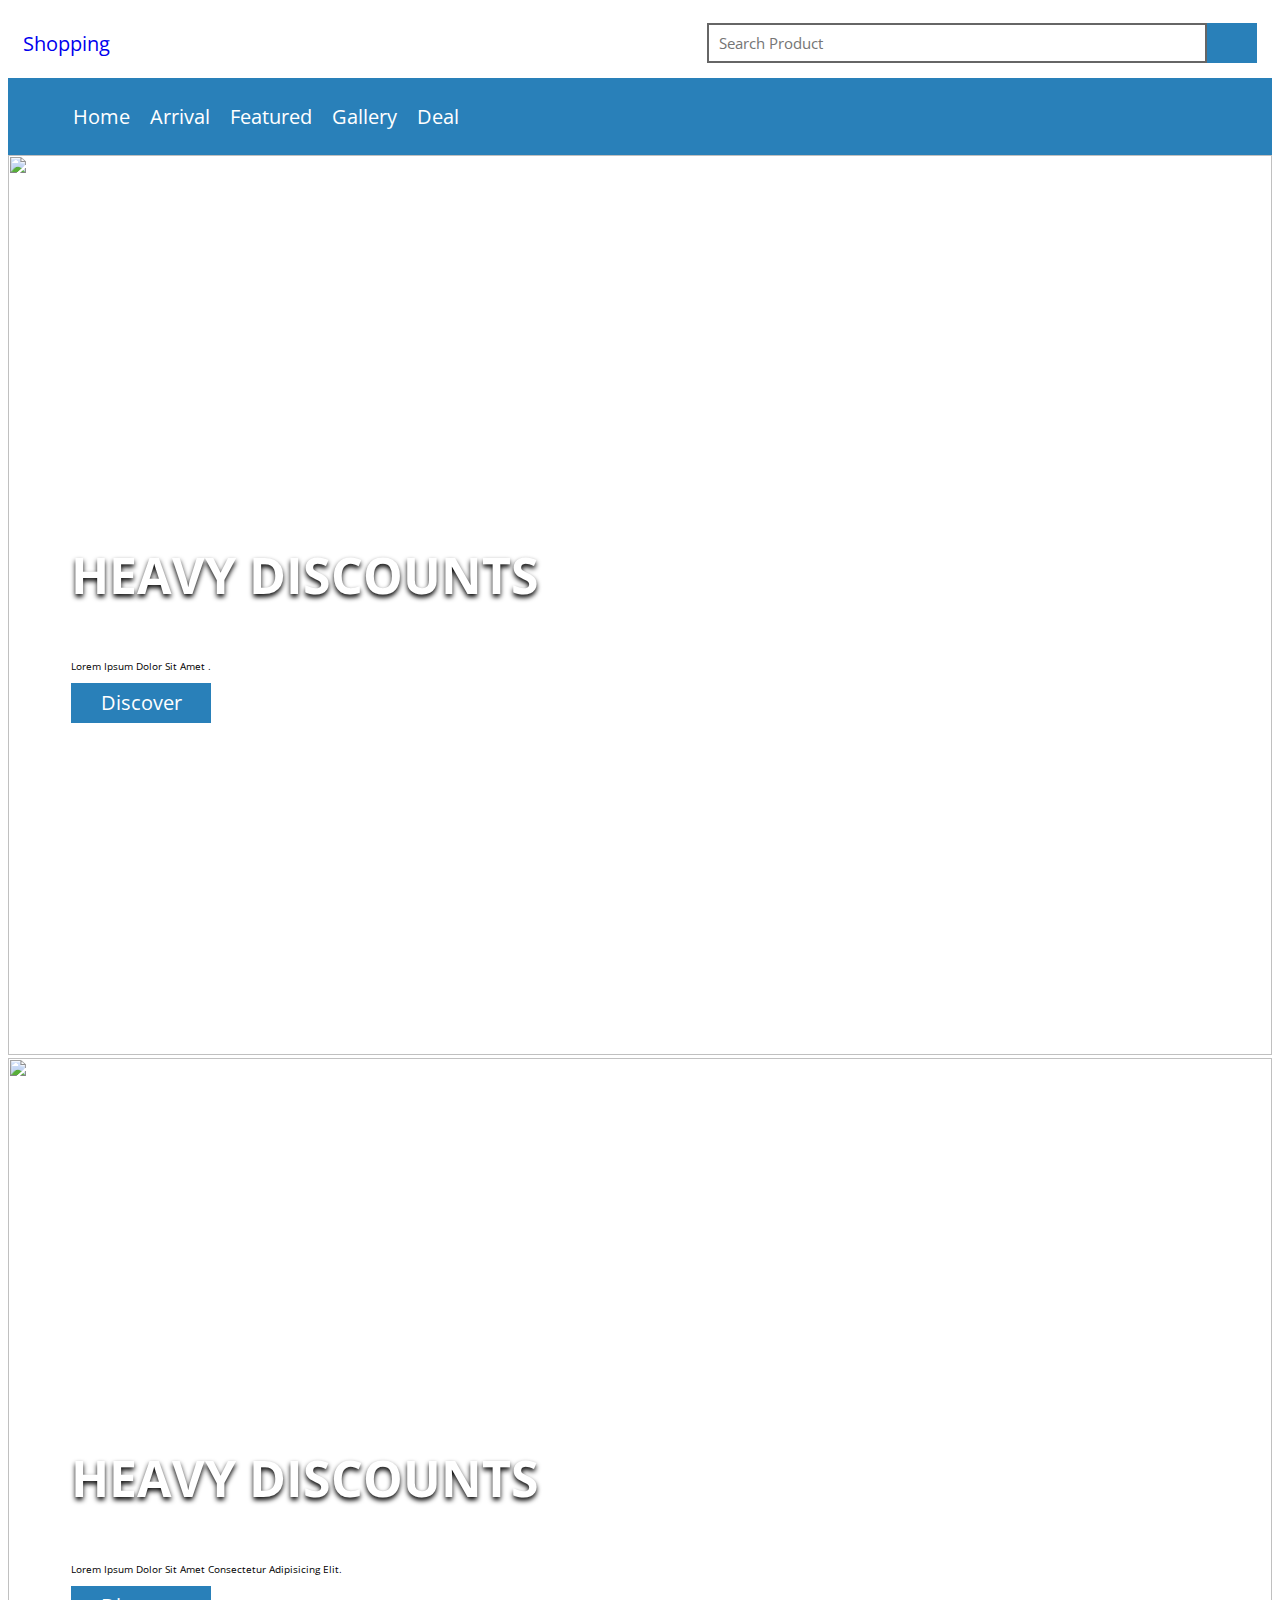
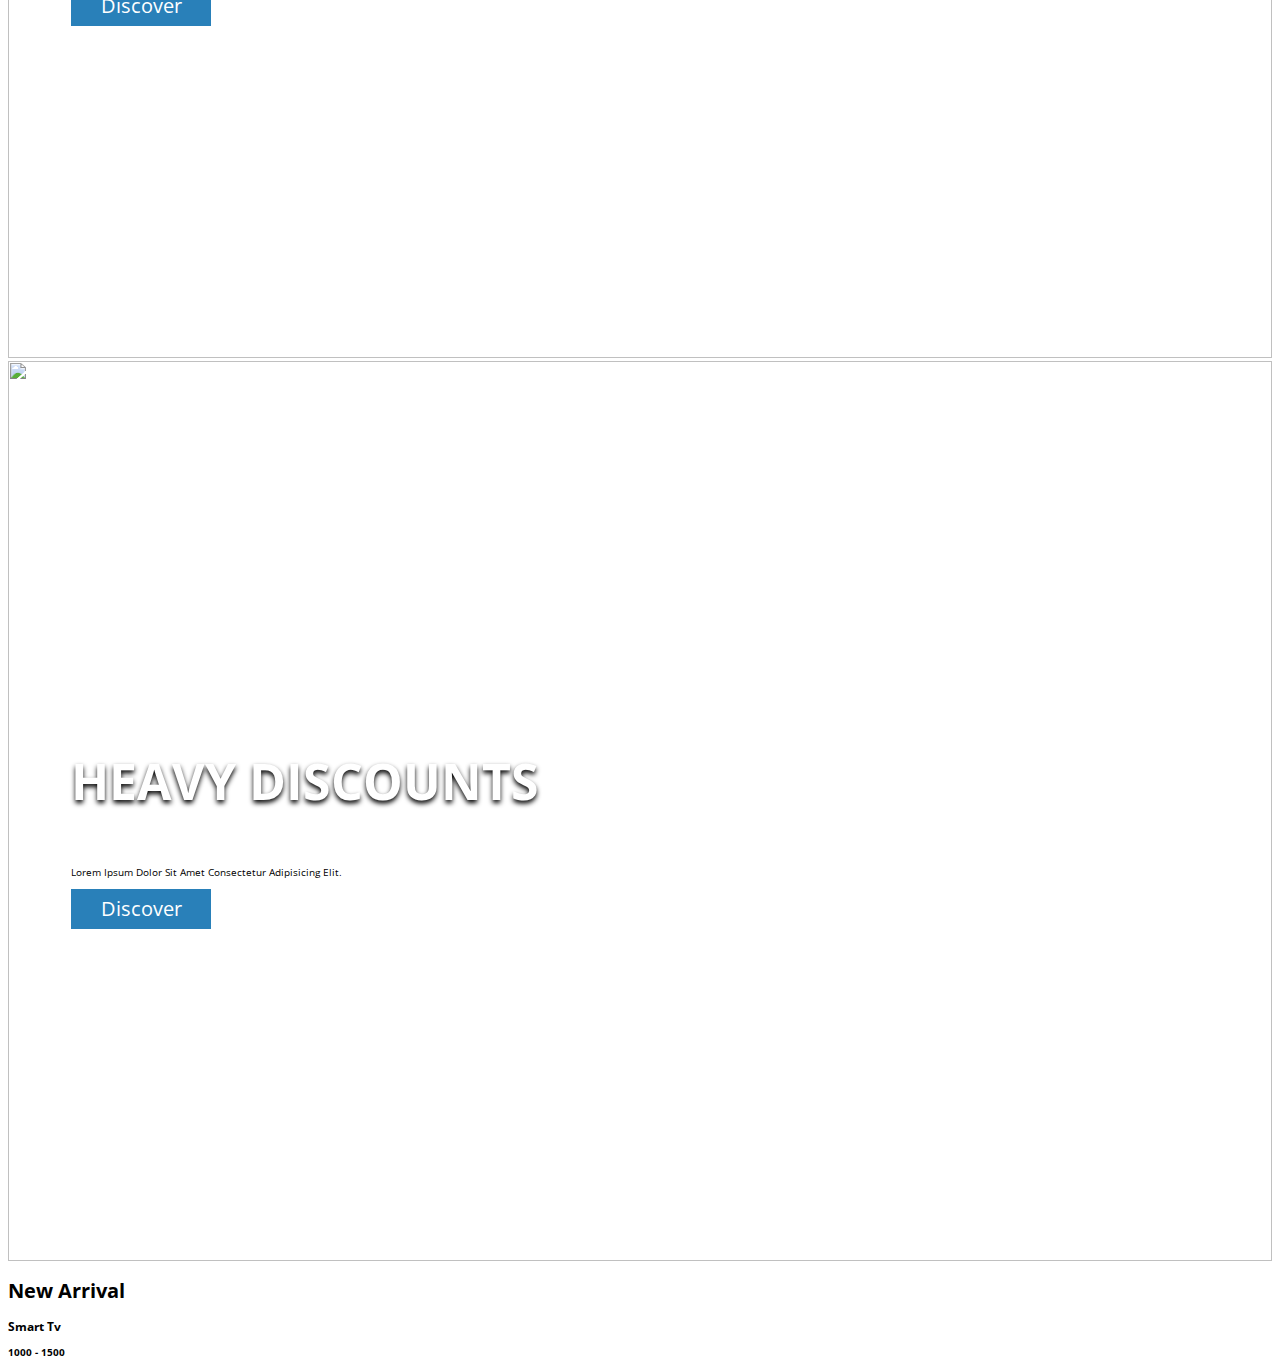
==== index.html @ a941013d "addded navbar and landing page carouse" ====
<!DOCTYPE html>
<html lang="en">
<head>
    <meta charset="UTF-8">
    <meta name="viewport" content="width=device-width, initial-scale=1.0">
    <title>Ecommerce website</title>
    <!-- bootstrap cdn -->
    <link href="https://cdn.jsdelivr.net/npm/bootstrap@5.3.2/dist/css/bootstrap.min.css" rel="stylesheet" integrity="sha384-T3c6CoIi6uLrA9TneNEoa7RxnatzjcDSCmG1MXxSR1GAsXEV/Dwwykc2MPK8M2HN" crossorigin="anonymous">
    <script src="https://cdn.jsdelivr.net/npm/bootstrap@5.3.2/dist/js/bootstrap.bundle.min.js" integrity="sha384-C6RzsynM9kWDrMNeT87bh95OGNyZPhcTNXj1NW7RuBCsyN/o0jlpcV8Qyq46cDfL" crossorigin="anonymous"></script>

    <!-- Optional theme -->
    <link rel="stylesheet" href="https://cdn.jsdelivr.net/npm/bootstrap@3.3.7/dist/css/bootstrap-theme.min.css" integrity="sha384-rHyoN1iRsVXV4nD0JutlnGaslCJuC7uwjduW9SVrLvRYooPp2bWYgmgJQIXwl/Sp" crossorigin="anonymous">

    <!-- Latest compiled and minified JavaScript -->
    <script src="https://cdn.jsdelivr.net/npm/bootstrap@3.3.7/dist/js/bootstrap.min.js" integrity="sha384-Tc5IQib027qvyjSMfHjOMaLkfuWVxZxUPnCJA7l2mCWNIpG9mGCD8wGNIcPD7Txa" crossorigin="anonymous"></script>

    <!-- font awesome  -->
    <script src="https://cdnjs.cloudflare.com/ajax/libs/font-awesome/6.4.2/css/all.min.css"></script>
    <!-- Font Awesome Icons -->
    <link rel="stylesheet" href="https://cdnjs.cloudflare.com/ajax/libs/font-awesome/6.4.2/css/all.min.css" integrity="sha512-z3gLpd7yknf1YoNbCzqRKc4qyor8gaKU1qmn+CShxbuBusANI9QpRohGBreCFkKxLhei6S9CQXFEbbKuqLg0DA==" crossorigin="anonymous" referrerpolicy="no-referrer" />

    <script src="https://cdnjs.cloudflare.com/ajax/libs/font-awesome/6.4.2/css/fontawesome.min.css"></script>

   

    <!-- magnific popup css-->
    <link rel="stylesheet" href="https://cdnjs.cloudflare.com/ajax/libs/magnific-popup.js/1.1.0/magnific-popup.css" integrity="sha512-WEQNv9d3+sqyHjrqUZobDhFARZDko2wpWdfcpv44lsypsSuMO0kHGd3MQ8rrsBn/Qa39VojphdU6CMkpJUmDVw==" crossorigin="anonymous" referrerpolicy="no-referrer" />

    <!-- magnific popup -->
    <script src="https://cdnjs.cloudflare.com/ajax/libs/magnific-popup.js/1.1.0/jquery.magnific-popup.min.js" integrity="sha512-IsNh5E3eYy3tr/JiX2Yx4vsCujtkhwl7SLqgnwLNgf04Hrt9BT9SXlLlZlWx+OK4ndzAoALhsMNcCmkggjZB1w==" crossorigin="anonymous" referrerpolicy="no-referrer"></script>

    <!-- aos cdn js link -->
    <script src="https://cdnjs.cloudflare.com/ajax/libs/aos/2.3.4/aos.js" integrity="sha512-A7AYk1fGKX6S2SsHywmPkrnzTZHrgiVT7GcQkLGDe2ev0aWb8zejytzS8wjo7PGEXKqJOrjQ4oORtnimIRZBtw==" crossorigin="anonymous" referrerpolicy="no-referrer"></script>
    <link rel="stylesheet" href="https://cdnjs.cloudflare.com/ajax/libs/aos/2.3.4/aos.css" integrity="sha512-1cK78a1o+ht2JcaW6g8OXYwqpev9+6GqOkz9xmBN9iUUhIndKtxwILGWYOSibOKjLsEdjyjZvYDq/cZwNeak0w==" crossorigin="anonymous" referrerpolicy="no-referrer" />

     <!-- custom css link -->
     <link rel="stylesheet" href="./css/main.css">

</head>
<body>
    <!--Header section starts-->
    <header>
        <div class="header-1">
            <a href="#" class="logo"><i class="fas fa-shopping-bag"></i>Shopping</a>
            <div class="form-container">
                <form action="">
                    <input type="search" placeholder="search product" id="search" /> 
                    <label for="search" class="fas fa-search"></label>
                </form>
            </div>
        </div>
        <div class="header-2">
            <div id="menu" class="fa fa-bars"></div>
            <nav class="navbar">
                <ul>
                    <li><a class="active" href="#home">home</a></li>
                    <li><a href="#arrival">arrival</a></li>
                    <li><a href="#featured">featured</a></li>
                    <li><a href="#gallery">gallery</a></li>
                    <li><a href="#deal">deal</a></li>
                </ul>
            </nav>
            <div class="icons">
                <a href="#" class="fas fa-heart"></a>
            </div>
        </div>
    </header>
    <!--Header section ends-->

    <!--Home section starts-->
    <section class="home" id="home">
        <div class="home-slider owl-carousel">
            
            <div class="item">
                <img src="https://media.istockphoto.com/id/1249219777/photo/shopping-online-concept-parcel-or-paper-cartons-with-a-shopping-cart-logo-in-a-trolley-on-a.webp?b=1&s=612x612&w=0&k=20&c=Z3RsrcQm2G19uOggBLXRtJZ_2mwvHyJikV4Ib3mqgd0=" alt="">
                <div class="content">
                    <h3>heavy discounts</h3>
                    <p>Lorem ipsum dolor sit amet .</p>
                    <a href="#"><button class="btn">discover</button></a>
                </div>
            </div>

            <div class="item">
                <img src="https://cdn.pixabay.com/photo/2016/03/23/15/00/ice-cream-1274894_1280.jpg" alt="">
                <div class="content">
                    <h3>heavy discounts</h3>
                    <p>Lorem ipsum dolor sit amet consectetur adipisicing elit.</p>
                    <a href="#"><button class="btn">discover</button></a>
                </div>
            </div>

            <div class="item">
                <img src="https://cdn.pixabay.com/photo/2020/05/21/11/13/shopping-5200288_1280.jpg" alt="">
                <div class="content">
                    <h3>heavy discounts</h3>
                    <p>Lorem ipsum dolor sit amet consectetur adipisicing elit.</p>
                    <a href="#"><button class="btn">discover</button></a>
                </div>
            </div>


        </div>
    </section>
    <!--Home section ends--> 

    <!--Arrival section starts--> 
    <section class="arrival" id="arrival">
        <h1 class="heading"><span>new arrival</span></h1>
        <div class="box-container">
            <div class="box">
                <div class="image"></div>
                <div class="info">
                    <h3>smart tv</h3>
                    <div class="subInfo">
                        <strong class="price">1000 - <span>1500</span></strong>
                        <div class="stars">
                            <i class="fas fa-star"></i>
                            <i class="fas fa-star"></i>
                            <i class="fas fa-star"></i>
                            <i class="fas fa-star"></i>
                            <i class="fas fa-star"></i>
                            <i class="fas fa-star-half"></i>
                        </div>
                    </div>
                </div>
            </div>
            <div class="overlay">
                <a href="#" class="fas fa-heart"></a>
                <a href="#" class="fas fa-shopping-cart"></a>
                <a href="#" class="fas fa-heart"></a>
            </div>
        </div>
    </section>
    <!--Arrival section ends--> 

    <!-- jquery cdn link -->
    <script src="https://cdnjs.cloudflare.com/ajax/libs/jquery/3.7.1/jquery.min.js" integrity="sha512-v2CJ7UaYy4JwqLDIrZUI/4hqeoQieOmAZNXBeQyjo21dadnwR+8ZaIJVT8EE2iyI61OV8e6M8PP2/4hpQINQ/g==" crossorigin="anonymous" referrerpolicy="no-referrer"></script>
     <!-- custom js link -->
     <script src="./javascript/main.js"></script>

     <!-- owl carousel -->
     <link rel="stylesheet" href="https://cdnjs.cloudflare.com/ajax/libs/OwlCarousel2/2.3.4/assets/owl.theme.default.min.css" integrity="sha512-sMXtMNL1zRzolHYKEujM2AqCLUR9F2C4/05cdbxjjLSRvMQIciEPCQZo++nk7go3BtSuK9kfa/s+a4f4i5pLkw==" crossorigin="anonymous" referrerpolicy="no-referrer" />
     <script src="https://cdnjs.cloudflare.com/ajax/libs/OwlCarousel2/2.3.4/owl.carousel.min.js" integrity="sha512-bPs7Ae6pVvhOSiIcyUClR7/q2OAsRiovw4vAkX+zJbw3ShAeeqezq50RIIcIURq7Oa20rW2n2q+fyXBNcU9lrw==" crossorigin="anonymous" referrerpolicy="no-referrer"></script>
</body>
</html>
---- css/main.css ----
@import url('https://fonts.googleapis.com/css2?family=Open+Sans:ital,wght@0,400;0,600;1,300;1,400;1,600&display=swap');

:root{
    --blue: #2980b9;
}

*{
    font-family: 'Open Sans', sans-serif;
    text-transform: capitalize;
    box-sizing: border-box;
    text-decoration: none;
    transition: all .2s cubic-bezier(.37, 1, 14, .26 ,1.24 );
}

*::selection{
    background: #ff3300;
    color: #fff;
}

html{
    font-size: 62.5%;
    overflow-x: hidden;
}

a{
    text-decoration: none;
}

.btn{
    height: 4rem;
    width: 14rem;
    background: var(--blue);
    color: #fff;
    font-size: 2rem;
    cursor: pointer;
    border: none;
    outline: none;
}

.btn:hover{
    letter-spacing: .2rem;
    opacity: .8;
}

header .header-1, header .header-2{
    display: flex !important;
    align-items: center;
    justify-content: space-between;
    padding: 1.5rem;
    width: 100%;
    z-index: 1000;
}

header .header-1 .logo{
    font-size: #666;
    font-size: 2rem;
}

header .header-1 .logo i{
    color: var(--blue);
}

header .header-1 .form-container form{
    display: flex;
}

header .header-1 .form-container form #search{
    width: 50rem;
    height: 4rem;
    outline: none;
    border: .2rem solid #666;
    font-size: 1.5rem;
    padding: 0 1rem;
}

header .header-1 .form-container form #search:focus {
    border-color: var(--blue);
}

header .header-1 .form-container form label{
    height: 4rem;
    width: 5rem;
    text-align: center;
    line-height: 4rem;
    font-size: 2rem;
    background: var(--blue);
    cursor: pointer;
    color: #fff;
}

header .header-1 .form-container form label:hover{
    color: yellow;
}

header .header-2 {
    background: var(--blue);
}

header .header-2 .navbar ul{
    list-style: none;
    display: flex;
    align-items: center;
    justify-content: space-between;
}

header .header-2 .navbar ul li{
    margin: 0 1rem;
}

header .header-2 .navbar ul li a{
    font-size: 2rem;
    color: #fff;
}

header .header-2 .navbar ul li a:active,
header .header-2 .navbar ul li a:hover{
    color: yellow;
}

header .header-2 .icons a {
    color: #fff;
    font-size: 2rem;
    padding: 0 1rem;
}

header .header-2 .icons a:hover {
    color: yellow;
}

header .header-2 #menu{
    font-size: 3rem;
    color: #fff;
    cursor: pointer;
    display: none;
}

.home .home-slider .item{
    position: relative;
}

.home .home-slider .item img{
    height: 100vh;
    width: 100%;
    object-fit: cover;
}

.home .home-slider .item .content{
    position: absolute;
    top: 50%;
    left: 5%;
    transform: translateY(-50%);
}

.home .home-slider .item .content h3{
    color: #fff;
    text-shadow: 0 .3rem .5rem #000;
    font-size: 5rem;
    text-transform: uppercase;
}

.home .owl-carousel .owl-prev, .home .owl-carousel .owl-next{
    position: absolute;
    top: 50%;
    transform: translateY(-50%);
    outline: none;
}

.home .owl-carousel .owl-prev{
    left: 1.3rem;
}

.home .owl-carousel .owl-next{
    right: 1.3rem;
}

.home .owl-carousel .owl-prev span, .home .owl-carousel .owl-next span{
    color: #fff;
    font-size: 7rem;
}

@media (max-width: 768px){
    html{
        font-size: 55%;
    }

    header .header-1 .form-container form #search{
        width: 100%;
    }

    header .header-2 #menu{
        display: block;
    }

    header .header-2 .navbar {
        position: fixed;
        top: -200%;
        left: 50%;
        transform: translate(-50%, -50%);
        box-shadow: 0 0 0 100vh rgba(0,0,0,0.3);
        z-index:1000;
        opacity: 0;
    }    

    header .header-2 .navbar  ul{
        flex-direction: column;
        background: linear-gradient(var(--blue), blueviolet);
        border: .2rem solid #fff;
        box-shadow: 0 0.3rem .5rem #000;
        padding: 4rem 0;
        width: 27rem;
    }

    header .header-2 .navbar  ul li{
        width: 100%;
        margin: 1rem 0;
        text-align: center;
    } 

    .fa-times{
        transform: rotate(180deg);
        color: yellow;
    }

    header .header-2 .nav-toggle{
        top: 50%;
        opacity: 1;
    }

    header .header-2 #menu{
        display: block;
    }
   
}

@media (max-width: 600px){
    html{
        font-size: 50%;
    }
    .home .home-slider .item .content h3{
        font-size: 3rem;
    }

    .home .home-slider .item .content p{
        font-size: 2rem;
        width: auto;
    }
}

@media (max-width: 400px){
    
    header .header-1{
        flex-direction: column;
    }

    header .header-1 .logo{
        padding-bottom: 1.5rem;
    }
}
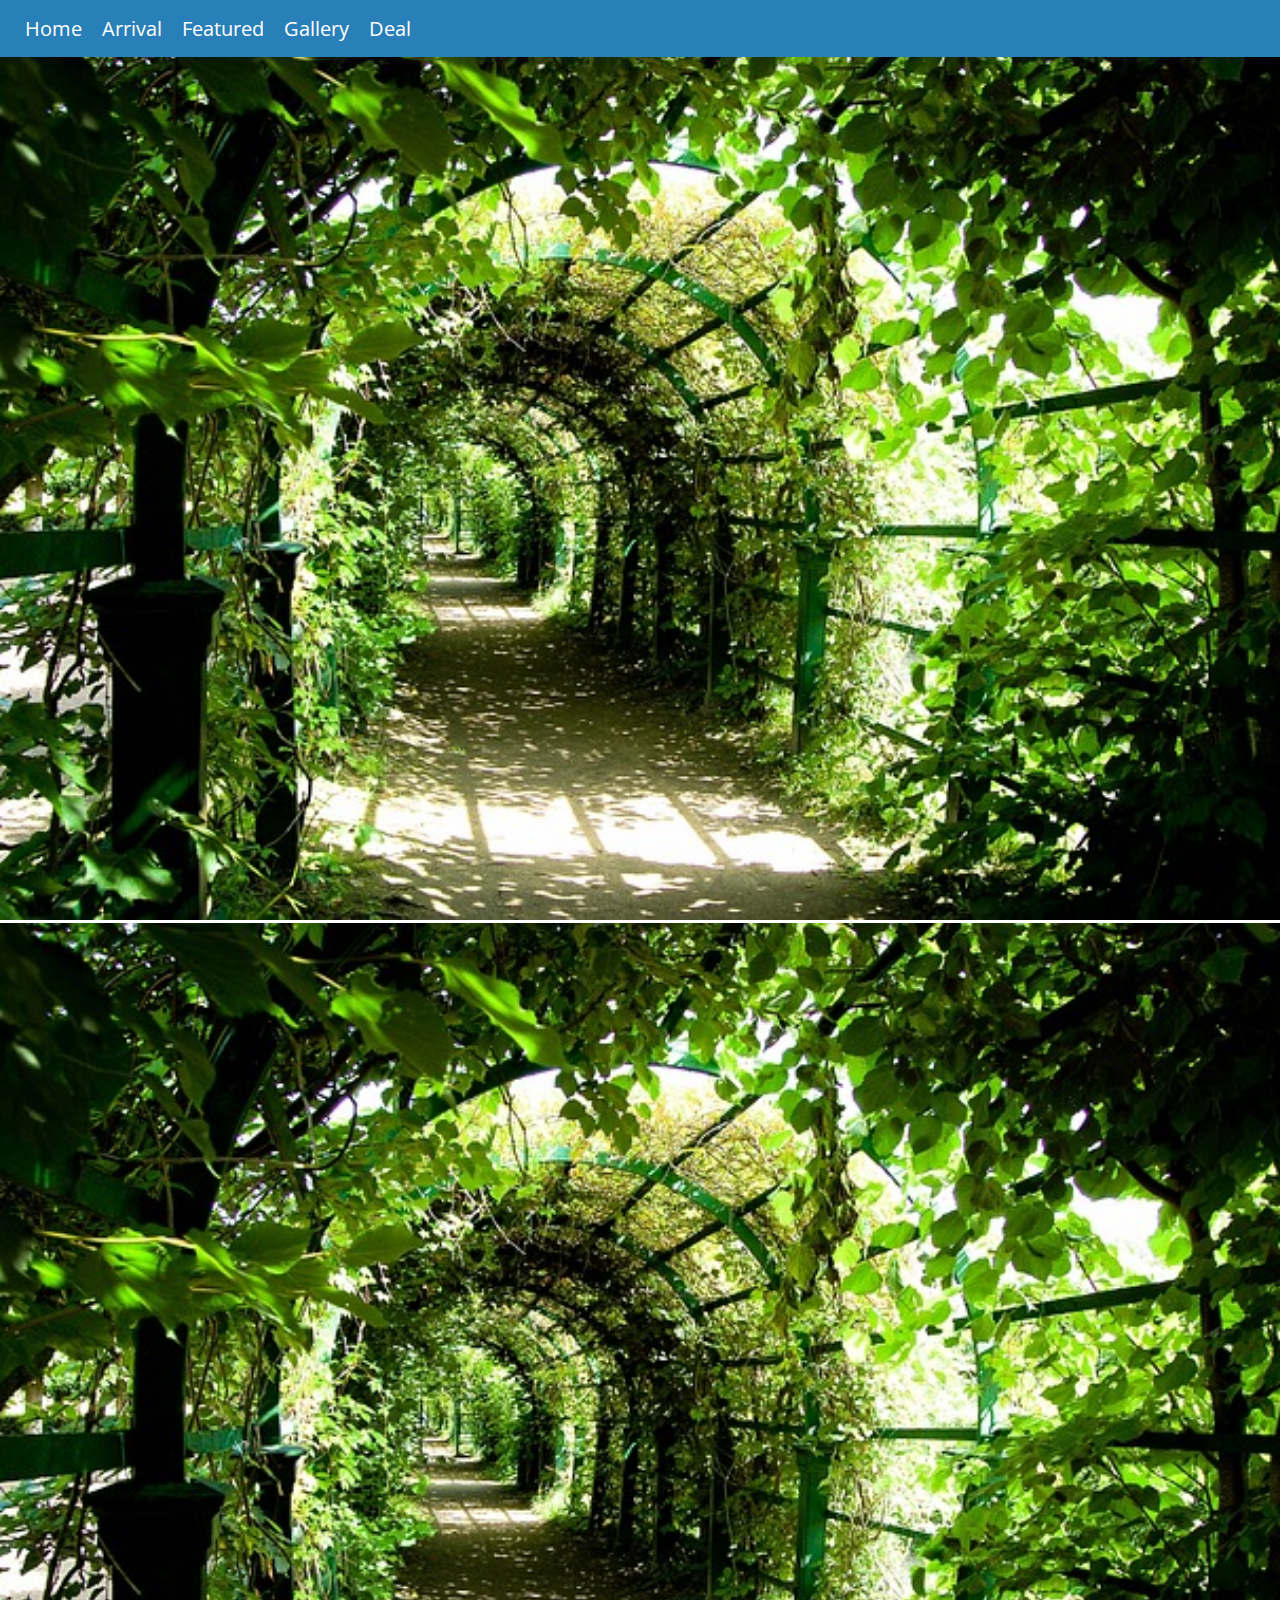
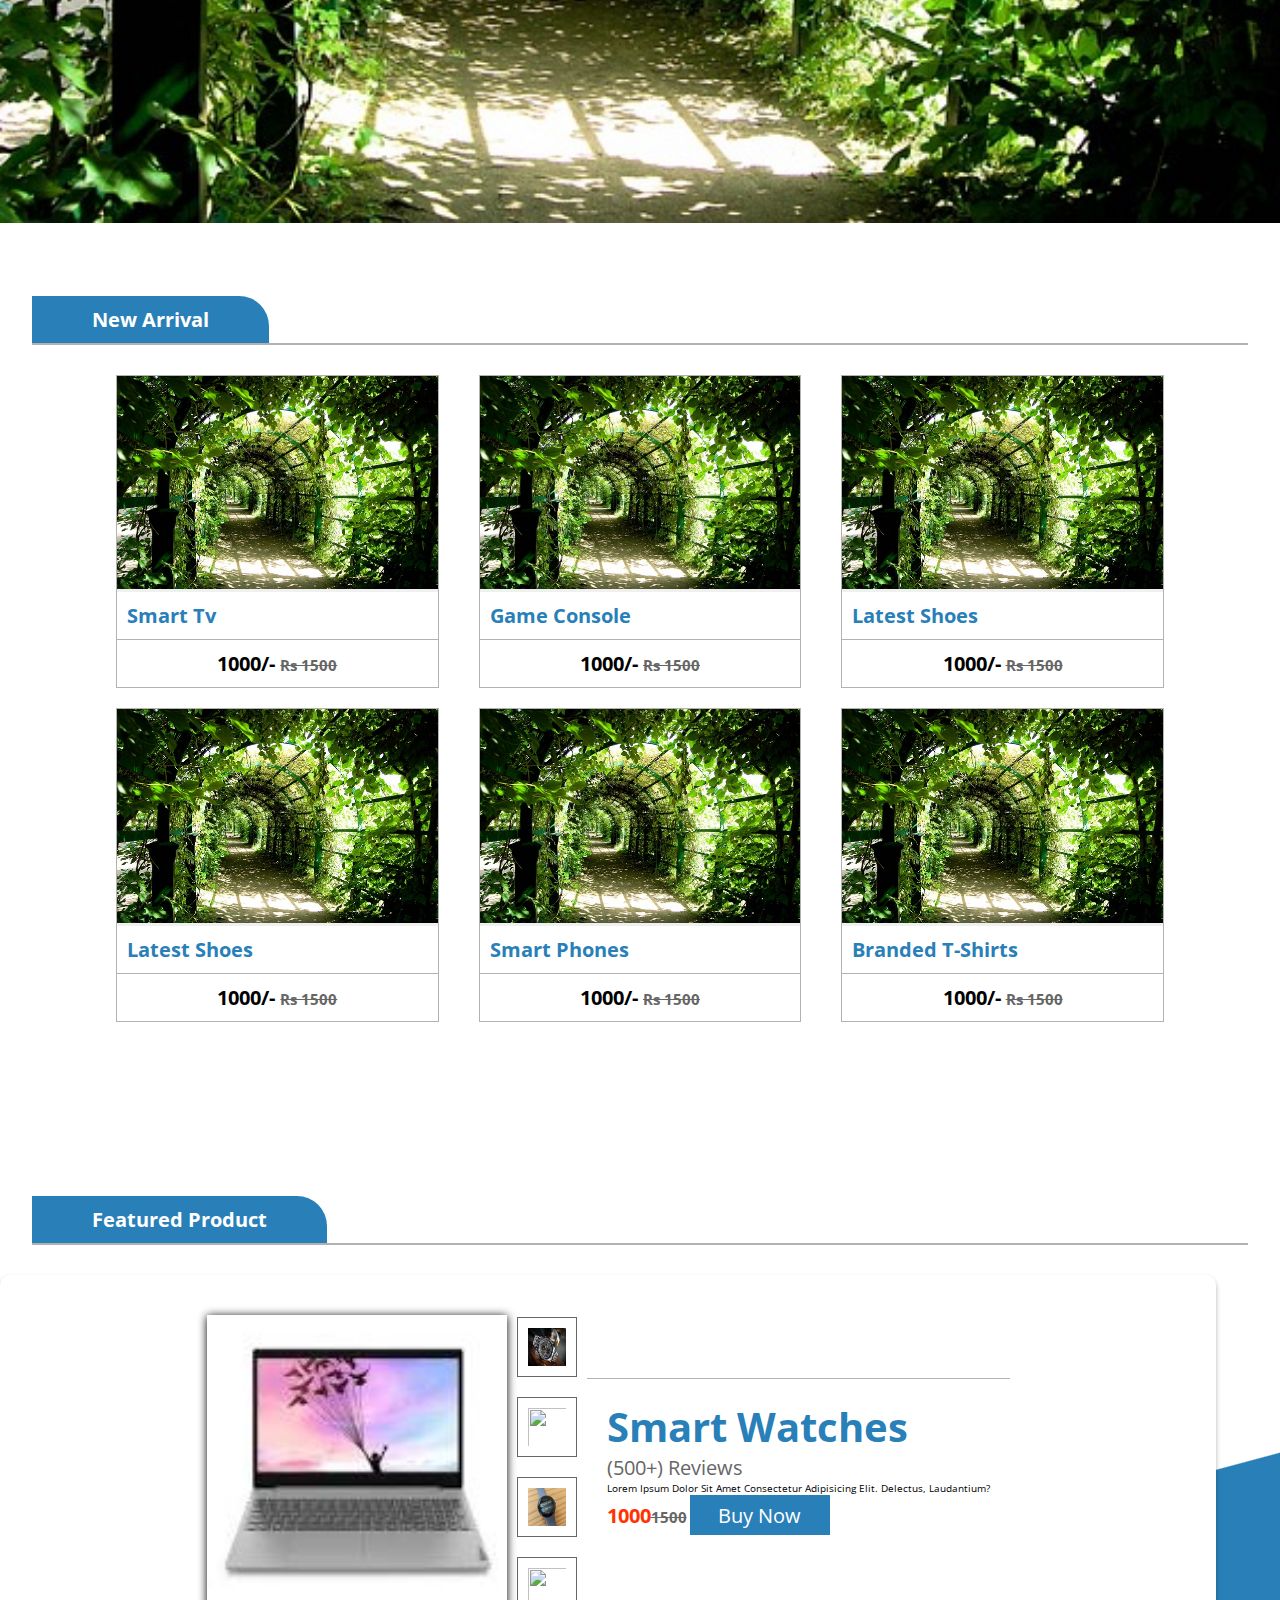
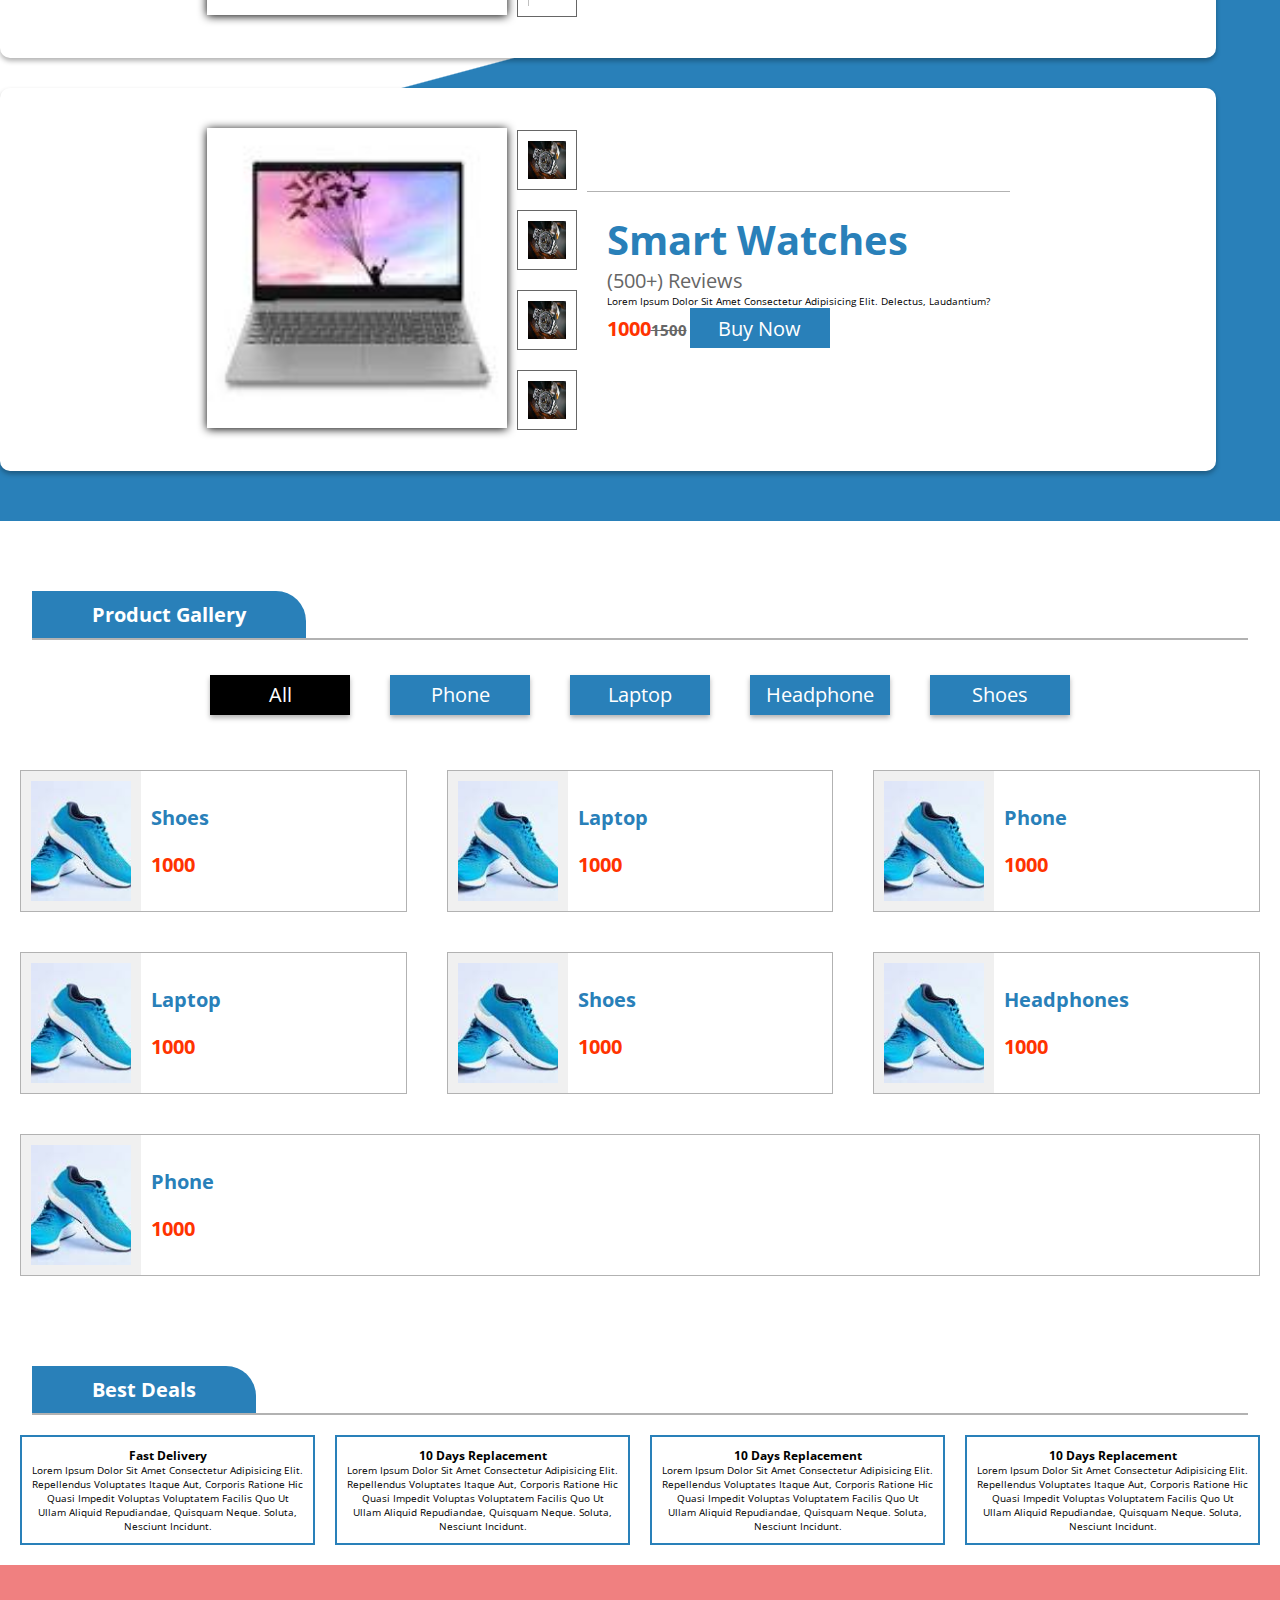
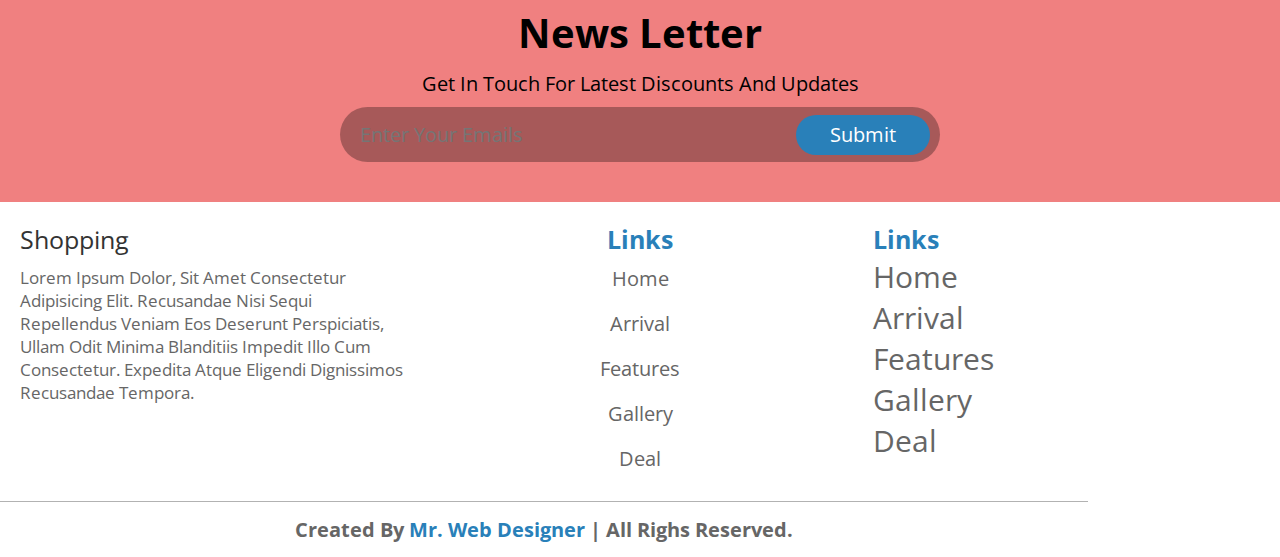
==== commit a2179ff5: "added feauture and gallery and deal and newsletter" ====
--- a/index.html
+++ b/index.html
@@ -4,12 +4,20 @@
     <meta charset="UTF-8">
     <meta name="viewport" content="width=device-width, initial-scale=1.0">
     <title>Ecommerce website</title>
-    <!-- bootstrap cdn -->
-    <link href="https://cdn.jsdelivr.net/npm/bootstrap@5.3.2/dist/css/bootstrap.min.css" rel="stylesheet" integrity="sha384-T3c6CoIi6uLrA9TneNEoa7RxnatzjcDSCmG1MXxSR1GAsXEV/Dwwykc2MPK8M2HN" crossorigin="anonymous">
-    <script src="https://cdn.jsdelivr.net/npm/bootstrap@5.3.2/dist/js/bootstrap.bundle.min.js" integrity="sha384-C6RzsynM9kWDrMNeT87bh95OGNyZPhcTNXj1NW7RuBCsyN/o0jlpcV8Qyq46cDfL" crossorigin="anonymous"></script>
-
-    <!-- Optional theme -->
-    <link rel="stylesheet" href="https://cdn.jsdelivr.net/npm/bootstrap@3.3.7/dist/css/bootstrap-theme.min.css" integrity="sha384-rHyoN1iRsVXV4nD0JutlnGaslCJuC7uwjduW9SVrLvRYooPp2bWYgmgJQIXwl/Sp" crossorigin="anonymous">
+
+    <script
+  src="https://code.jquery.com/jquery-3.3.1.js"
+  integrity="sha256-2Kok7MbOyxpgUVvAk/HJ2jigOSYS2auK4Pfzbm7uH60="
+  crossorigin="anonymous"></script>
+  
+    <!-- <link rel="stylesheet" href="https://cdnjs.cloudflare.com/ajax/libs/twitter-bootstrap/4.5.3/css/bootstrap.min.css"> -->
+    <script src="https://cdnjs.cloudflare.com/ajax/libs/OwlCarousel2/2.3.4/owl.carousel.min.js"
+    integrity="sha512-bPs7Ae6pVvhOSiIcyUClR7/q2OAsRiovw4vAkX+zJbw3ShAeeqezq50RIIcIURq7Oa20rW2n2q+fyXBNcU9lrw=="
+    crossorigin="anonymous" referrerpolicy="no-referrer"></script>
+
+    <link rel="stylesheet" href="https://cdnjs.cloudflare.com/ajax/libs/OwlCarousel2/2.3.4/assets/owl.carousel.min.css"
+    integrity="sha512-tS3S5qG0BlhnQROyJXvNjeEM4UpMXHrQfTGmbQ1gKmelCxlSEBUaxhRBj/EFTzpbP4RVSrpEikbmdJobCvhE3g=="
+    crossorigin="anonymous" referrerpolicy="no-referrer" />
 
     <!-- Latest compiled and minified JavaScript -->
     <script src="https://cdn.jsdelivr.net/npm/bootstrap@3.3.7/dist/js/bootstrap.min.js" integrity="sha384-Tc5IQib027qvyjSMfHjOMaLkfuWVxZxUPnCJA7l2mCWNIpG9mGCD8wGNIcPD7Txa" crossorigin="anonymous"></script>
@@ -21,20 +29,21 @@
 
     <script src="https://cdnjs.cloudflare.com/ajax/libs/font-awesome/6.4.2/css/fontawesome.min.css"></script>
 
-   
-
-    <!-- magnific popup css-->
-    <link rel="stylesheet" href="https://cdnjs.cloudflare.com/ajax/libs/magnific-popup.js/1.1.0/magnific-popup.css" integrity="sha512-WEQNv9d3+sqyHjrqUZobDhFARZDko2wpWdfcpv44lsypsSuMO0kHGd3MQ8rrsBn/Qa39VojphdU6CMkpJUmDVw==" crossorigin="anonymous" referrerpolicy="no-referrer" />
-
-    <!-- magnific popup -->
-    <script src="https://cdnjs.cloudflare.com/ajax/libs/magnific-popup.js/1.1.0/jquery.magnific-popup.min.js" integrity="sha512-IsNh5E3eYy3tr/JiX2Yx4vsCujtkhwl7SLqgnwLNgf04Hrt9BT9SXlLlZlWx+OK4ndzAoALhsMNcCmkggjZB1w==" crossorigin="anonymous" referrerpolicy="no-referrer"></script>
-
     <!-- aos cdn js link -->
     <script src="https://cdnjs.cloudflare.com/ajax/libs/aos/2.3.4/aos.js" integrity="sha512-A7AYk1fGKX6S2SsHywmPkrnzTZHrgiVT7GcQkLGDe2ev0aWb8zejytzS8wjo7PGEXKqJOrjQ4oORtnimIRZBtw==" crossorigin="anonymous" referrerpolicy="no-referrer"></script>
     <link rel="stylesheet" href="https://cdnjs.cloudflare.com/ajax/libs/aos/2.3.4/aos.css" integrity="sha512-1cK78a1o+ht2JcaW6g8OXYwqpev9+6GqOkz9xmBN9iUUhIndKtxwILGWYOSibOKjLsEdjyjZvYDq/cZwNeak0w==" crossorigin="anonymous" referrerpolicy="no-referrer" />
-
-     <!-- custom css link -->
-     <link rel="stylesheet" href="./css/main.css">
+    
+    <link rel="stylesheet" href="https://cdnjs.cloudflare.com/ajax/libs/OwlCarousel2/2.3.4/assets/owl.carousel.min.css"
+    integrity="sha512-tS3S5qG0BlhnQROyJXvNjeEM4UpMXHrQfTGmbQ1gKmelCxlSEBUaxhRBj/EFTzpbP4RVSrpEikbmdJobCvhE3g=="
+    crossorigin="anonymous" referrerpolicy="no-referrer" />
+    
+    <link rel="stylesheet"
+        href="https://cdnjs.cloudflare.com/ajax/libs/OwlCarousel2/2.3.4/assets/owl.theme.default.min.css"
+        integrity="sha512-sMXtMNL1zRzolHYKEujM2AqCLUR9F2C4/05cdbxjjLSRvMQIciEPCQZo++nk7go3BtSuK9kfa/s+a4f4i5pLkw=="
+        crossorigin="anonymous" referrerpolicy="no-referrer" />
+
+    <!-- custom css link -->
+    <link rel="stylesheet" href="./css/main.css">
 
 </head>
 <body>
@@ -62,6 +71,8 @@
             </nav>
             <div class="icons">
                 <a href="#" class="fas fa-heart"></a>
+                <a href="#" class="fas fa-shopping-cart"></a>
+                <a href="#" class="fas fa-user"></a>
             </div>
         </div>
     </header>
@@ -69,52 +80,52 @@
 
     <!--Home section starts-->
     <section class="home" id="home">
-        <div class="home-slider owl-carousel">
-            
+        
+        <div class="home-slider">
+
             <div class="item">
-                <img src="https://media.istockphoto.com/id/1249219777/photo/shopping-online-concept-parcel-or-paper-cartons-with-a-shopping-cart-logo-in-a-trolley-on-a.webp?b=1&s=612x612&w=0&k=20&c=Z3RsrcQm2G19uOggBLXRtJZ_2mwvHyJikV4Ib3mqgd0=" alt="">
-                <div class="content">
+                <img src="./images/img-1.jpg" alt="">
+                <!-- <div class="content">
                     <h3>heavy discounts</h3>
-                    <p>Lorem ipsum dolor sit amet .</p>
-                    <a href="#"><button class="btn">discover</button></a>
-                </div>
-            </div>
-
-            <div class="item">
-                <img src="https://cdn.pixabay.com/photo/2016/03/23/15/00/ice-cream-1274894_1280.jpg" alt="">
-                <div class="content">
+                    <p>Lorem ipsum dolor sit amet consectetur adipisicing elit. Nam, nobis.</p>
+                    <a href="#"><button>discover</button></a>
+                </div> -->
+            </div>  
+             <div class="item">
+                <img src="./images/img-1.jpg" alt="">
+                <!-- <div class="content">
                     <h3>heavy discounts</h3>
-                    <p>Lorem ipsum dolor sit amet consectetur adipisicing elit.</p>
-                    <a href="#"><button class="btn">discover</button></a>
-                </div>
-            </div>
-
-            <div class="item">
-                <img src="https://cdn.pixabay.com/photo/2020/05/21/11/13/shopping-5200288_1280.jpg" alt="">
-                <div class="content">
-                    <h3>heavy discounts</h3>
-                    <p>Lorem ipsum dolor sit amet consectetur adipisicing elit.</p>
-                    <a href="#"><button class="btn">discover</button></a>
-                </div>
-            </div>
-
+                    <p>Lorem ipsum dolor sit amet consectetur adipisicing elit. Nam, nobis.</p>
+                    <a href="#"><button>discover</button></a>
+                </div> -->
+            </div>  
 
         </div>
     </section>
-    <!--Home section ends--> 
+    <!--Home section ends-->
 
     <!--Arrival section starts--> 
     <section class="arrival" id="arrival">
-        <h1 class="heading"><span>new arrival</span></h1>
+        <h1 class="heading">
+            <span>new arrival</span>
+        </h1>
         <div class="box-container">
+           
             <div class="box">
-                <div class="image"></div>
+                <div class="image">
+                    <img src="./images/img-1.jpg" alt="" />
+                    <div class="overlay">
+                        <a href="#" style="--i:1;" class="fas fa-heart"></a>
+                        <a href="#" style="--i:2;" class="fas fa-shopping-cart"></a>
+                        <a href="#" style="--i:3;" class="fas fa-heart"></a>
+                    </div>
+                </div>
+               
                 <div class="info">
                     <h3>smart tv</h3>
                     <div class="subInfo">
-                        <strong class="price">1000 - <span>1500</span></strong>
-                        <div class="stars">
-                            <i class="fas fa-star"></i>
+                        <strong class="price">1000/- <span>rs 1500</span></strong>
+                        <div class="stars">
                             <i class="fas fa-star"></i>
                             <i class="fas fa-star"></i>
                             <i class="fas fa-star"></i>
@@ -124,22 +135,422 @@
                     </div>
                 </div>
             </div>
-            <div class="overlay">
-                <a href="#" class="fas fa-heart"></a>
-                <a href="#" class="fas fa-shopping-cart"></a>
-                <a href="#" class="fas fa-heart"></a>
+
+            <div class="box">
+                <div class="image">
+                    <img src="./images/img-1.jpg" alt="" />
+                    <div class="overlay">
+                        <a href="#" style="--i:1;" class="fas fa-heart"></a>
+                        <a href="#" style="--i:2;" class="fas fa-shopping-cart"></a>
+                        <a href="#" style="--i:3;" class="fas fa-heart"></a>
+                    </div>
+                </div>
+                <div class="info">
+                    <h3>game console</h3>
+                    
+                    <div class="subInfo">
+                        <strong class="price">1000/- <span>rs 1500</span></strong>
+                        <div class="stars">
+                            <i class="fas fa-star"></i>
+                            <i class="fas fa-star"></i>
+                            <i class="fas fa-star"></i>
+                            <i class="fas fa-star"></i>
+                            <i class="fas fa-star-half"></i>
+                        </div>
+                    </div>
+                </div>
+            </div>
+
+            <div class="box">
+                <div class="image">
+                    <img src="./images/img-1.jpg" alt="" />
+                    <div class="overlay">
+                        <a href="#" style="--i:1;" class="fas fa-heart"></a>
+                        <a href="#" style="--i:2;" class="fas fa-shopping-cart"></a>
+                        <a href="#" style="--i:3;" class="fas fa-heart"></a>
+                    </div>
+                </div>
+                <div class="info">
+                    <h3>latest shoes</h3>
+                    
+                    <div class="subInfo">
+                        <strong class="price">1000/- <span>rs 1500</span></strong>
+                        <div class="stars">
+                            <i class="fas fa-star"></i>
+                            <i class="fas fa-star"></i>
+                            <i class="fas fa-star"></i>
+                            <i class="fas fa-star"></i>
+                            <i class="fas fa-star-half"></i>
+                        </div>
+                    </div>
+                </div>
+            </div>
+
+            <div class="box">
+                <div class="image">
+                    <img src="./images/img-1.jpg" alt="" />
+                    <div class="overlay">
+                        <a href="#" style="--i:1;" class="fas fa-heart"></a>
+                        <a href="#" style="--i:2;" class="fas fa-shopping-cart"></a>
+                        <a href="#" style="--i:3;" class="fas fa-heart"></a>
+                    </div>
+                </div>
+                
+                <div class="info">
+                    <h3>latest shoes</h3>
+                    <div class="subInfo">
+                        <strong class="price">1000/- <span>rs 1500</span></strong>
+                        <div class="stars">
+                            <i class="fas fa-star"></i>
+                            <i class="fas fa-star"></i>
+                            <i class="fas fa-star"></i>
+                            <i class="fas fa-star"></i>
+                            <i class="fas fa-star-half"></i>
+                        </div>
+                    </div>
+                </div>
+            </div>
+
+            <div class="box">
+                <div class="image">
+                    <img src="./images/img-1.jpg" alt="" />
+                    <div class="overlay">
+                        <a href="#" style="--i:1;" class="fas fa-heart"></a>
+                        <a href="#" style="--i:2;" class="fas fa-shopping-cart"></a>
+                        <a href="#" style="--i:3;" class="fas fa-heart"></a>
+                    </div>
+                </div>
+                <div class="info">
+                    <h3>smart phones</h3>
+                    <div class="subInfo">
+                        <strong class="price">1000/- <span>rs 1500</span></strong>
+                        <div class="stars">
+                            <i class="fas fa-star"></i>
+                            <i class="fas fa-star"></i>
+                            <i class="fas fa-star"></i>
+                            <i class="fas fa-star"></i>
+                            <i class="fas fa-star-half"></i>
+                        </div>
+                    </div>
+                </div>
+            </div>
+
+            <div class="box">
+                <div class="image">
+                    <img src="./images/img-1.jpg" alt="" />
+                    <div class="overlay">
+                        <a href="#" style="--i:1;" class="fas fa-heart"></a>
+                        <a href="#" style="--i:2;" class="fas fa-shopping-cart"></a>
+                        <a href="#" style="--i:3;" class="fas fa-heart"></a>
+                    </div>
+                </div>
+                <div class="info">
+                    <h3>branded t-shirts</h3>
+                    <div class="subInfo">
+                        <strong class="price">1000/- <span>rs 1500</span></strong>
+                        <div class="stars">
+                            <i class="fas fa-star"></i>
+                            <i class="fas fa-star"></i>
+                            <i class="fas fa-star"></i>
+                            <i class="fas fa-star"></i>
+                            <i class="fas fa-star-half"></i>
+                        </div>
+                    </div>
+                </div>
+                
             </div>
         </div>
     </section>
     <!--Arrival section ends--> 
 
+    <!--Feature section starts--> 
+    <section id="feature" class="feature">
+        <h1 class="heading"><span>featured product</span></h1>
+        <div class="row">
+            <div class="image-container">
+                <div class="big-image">
+                    <img src="[data-uri]" alt="">
+                </div>
+                <div class="small-image">
+                    <img class="image-active" src="[data-uri]" alt="">
+                    <img src="https://encrypted-tbn0.gstatic.com/images?q=tbn:ANd9GcQ1QyqgOYDf4wR2g5cySYLdMIxkySBLraE_ZQ&usqp=CAU"/>
+                    <img src="[data-uri]"/>
+                    <img src="https://images-eu.ssl-images-amazon.com/images/I/61VVeNXaw4L._AC_UL600_SR600,600_.jpg"/>
+                </div>
+            </div>
+            <div class="content">
+                <h3>Smart Watches</h3>
+                <div class="stars">
+                    <i class="fas fa-star"></i>
+                    <i class="fas fa-star"></i>
+                    <i class="fas fa-star"></i>
+                    <i class="fas fa-star"></i>
+                    <span>(500+) reviews</span>
+                </div>
+                <p>Lorem ipsum dolor sit amet consectetur adipisicing elit. Delectus, laudantium?</p>
+                <strong class="price">1000<span>1500</span></strong>
+                <a href="#"><button class="btn">buy now</button></a>
+            </div>
+        </div>
+        <div class="row">
+            <div class="image-container">
+                
+                <div class="big-image">
+                    <img src="[data-uri]" alt="">
+                </div>
+                <div class="small-image">
+                    <img class="image-active" src="[data-uri]" alt="">
+                    <img src="[data-uri]">
+                    <img src="[data-uri]">
+                    <img src="[data-uri]">
+                </div>
+                
+            </div>
+            <div class="content">
+                <h3>Smart Watches</h3>
+                <div class="stars">
+                    <i class="fas fa-star"></i>
+                    <i class="fas fa-star"></i>
+                    <i class="fas fa-star"></i>
+                    <i class="fas fa-star"></i>
+                    <span>(500+) reviews</span>
+                </div>
+                <p>Lorem ipsum dolor sit amet consectetur adipisicing elit. Delectus, laudantium?</p>
+                <strong class="price">1000<span>1500</span></strong>
+                <a href="#"><button class="btn">buy now</button></a>
+            </div>
+        </div>
+    </section>
+    <!--Feature section ends--> 
+
+    <!--Gallery section starts--> 
+    <section class="gallery" id="gallery">
+        <h1 class="heading">
+            <span>product gallery</span>
+        </h1>
+        <ul class="controls">
+            <li class="btn button-active" data-filter="all">All</li>
+            <li class="btn"  data-filter="phone">phone</li>
+            <li class="btn" data-filter="laptop">laptop</li>
+            <li class="btn" data-filter="headphone">headphone</li>
+            <li class="btn" data-filter="shoes">shoes</li>
+        </ul>
+    
+        <div class="image-container">
+
+            <div class="box shoes">
+                <div class="image">
+                    <img src="[data-uri]" alt="">
+                </div>
+                <div class="info">
+                    <h3>Shoes</h3>
+                    <div class="subinfo">
+                        <strong class="price">1000</strong>
+                        <div class="stars">
+                            <i class="fa-solid fa-star"></i>
+                            <i class="fa-solid fa-star"></i>
+                            <i class="fa-solid fa-star"></i>
+                            <i class="fa-solid fa-star"></i>
+                            <i class="fa-regular fa-star-half-stroke"></i>
+                        </div>
+                    </div>
+                </div>
+            </div>
+
+            <div class="box headphones">
+                <div class="image">
+                    <img src="[data-uri]" alt="">
+                </div>
+                <div class="info">
+                    <h3>laptop</h3>
+                    <div class="subinfo">
+                        <strong class="price">1000</strong>
+                        <div class="stars">
+                            <i class="fa-solid fa-star"></i>
+                            <i class="fa-solid fa-star"></i>
+                            <i class="fa-solid fa-star"></i>
+                            <i class="fa-solid fa-star"></i>
+                            <i class="fa-regular fa-star-half-stroke"></i>
+                        </div>
+                    </div>
+                </div>
+            </div>
+
+            <div class="box phone">
+                <div class="image">
+                    <img src="[data-uri]" alt="">
+                </div>
+                <div class="info">
+                    <h3>Phone</h3>
+                    <div class="subinfo">
+                        <strong class="price">1000</strong>
+                        <div class="stars">
+                            <i class="fa-solid fa-star"></i>
+                            <i class="fa-solid fa-star"></i>
+                            <i class="fa-solid fa-star"></i>
+                            <i class="fa-solid fa-star"></i>
+                            <i class="fa-regular fa-star-half-stroke"></i>
+                        </div>
+                    </div>
+                </div>
+            </div>
+
+            <div class="box laptop">
+                <div class="image">
+                    <img src="[data-uri]" alt="">
+                </div>
+                <div class="info">
+                    <h3>laptop</h3>
+                    <div class="subinfo">
+                        <strong class="price">1000</strong>
+                        <div class="stars">
+                            <i class="fa-solid fa-star"></i>
+                            <i class="fa-solid fa-star"></i>
+                            <i class="fa-solid fa-star"></i>
+                            <i class="fa-solid fa-star"></i>
+                            <i class="fa-regular fa-star-half-stroke"></i>
+                        </div>
+                    </div>
+                </div>
+            </div>
+
+            <div class="box shoes">
+                <div class="image">
+                    <img src="[data-uri]" alt="">
+                </div>
+                <div class="info">
+                    <h3>shoes</h3>
+                    <div class="subinfo">
+                        <strong class="price">1000</strong>
+                        <div class="stars">
+                            <i class="fa-solid fa-star"></i>
+                            <i class="fa-solid fa-star"></i>
+                            <i class="fa-solid fa-star"></i>
+                            <i class="fa-solid fa-star"></i>
+                            <i class="fa-regular fa-star-half-stroke"></i>
+                        </div>
+                    </div>
+                </div>
+            </div>
+
+            <div class="box headphones">
+                <div class="image">
+                    <img src="[data-uri]" alt="">
+                </div>
+                <div class="info">
+                    <h3>headphones</h3>
+                    <div class="subinfo">
+                        <strong class="price">1000</strong>
+                        <div class="stars">
+                            <i class="fa-solid fa-star"></i>
+                            <i class="fa-solid fa-star"></i>
+                            <i class="fa-solid fa-star"></i>
+                            <i class="fa-solid fa-star"></i>
+                            <i class="fa-regular fa-star-half-stroke"></i>
+                        </div>
+                    </div>
+                </div>
+            </div>
+
+            <div class="box phone">
+                <div class="image">
+                    <img src="[data-uri]" alt="">
+                </div>
+                <div class="info">
+                    <h3>Phone</h3>
+                    <div class="subinfo">
+                        <strong class="price">1000</strong>
+                        <div class="stars">
+                            <i class="fa-solid fa-star"></i>
+                            <i class="fa-solid fa-star"></i>
+                            <i class="fa-solid fa-star"></i>
+                            <i class="fa-solid fa-star"></i>
+                            <i class="fa-regular fa-star-half-stroke"></i>
+                        </div>
+                    </div>
+                </div>
+            </div>
+           
+        </div>
+    </section>
+    <!--Gallery section ends--> 
+
+    <!--Deal section starts--> 
+    <section class="deal" id="deal">
+        <h1 class="heading"><span>best deals</span></h1>
+        
+        <div class="icons-container">
+            <div class="icons">
+                <i class="fas fa-shipping-fast"></i>
+                <h3>fast delivery</h3>
+                <p>Lorem ipsum dolor sit amet consectetur adipisicing elit. Repellendus voluptates itaque aut, corporis ratione hic quasi impedit voluptas voluptatem facilis quo ut ullam aliquid repudiandae, quisquam neque. Soluta, nesciunt incidunt.</p>
+            </div>
+            <div class="icons">
+                <i class="fas fa-money-check-alt"></i>
+                <h3>10 days replacement</h3>
+                <p>Lorem ipsum dolor sit amet consectetur adipisicing elit. Repellendus voluptates itaque aut, corporis ratione hic quasi impedit voluptas voluptatem facilis quo ut ullam aliquid repudiandae, quisquam neque. Soluta, nesciunt incidunt.</p>
+            </div>
+            <div class="icons">
+                <i class="fas fa-box"></i>
+                <h3>10 days replacement</h3>
+                <p>Lorem ipsum dolor sit amet consectetur adipisicing elit. Repellendus voluptates itaque aut, corporis ratione hic quasi impedit voluptas voluptatem facilis quo ut ullam aliquid repudiandae, quisquam neque. Soluta, nesciunt incidunt.</p>
+            </div>
+            <div class="icons">
+                <i class="fas fa-box"></i>
+                <h3>10 days replacement</h3>
+                <p>Lorem ipsum dolor sit amet consectetur adipisicing elit. Repellendus voluptates itaque aut, corporis ratione hic quasi impedit voluptas voluptatem facilis quo ut ullam aliquid repudiandae, quisquam neque. Soluta, nesciunt incidunt.</p>
+            </div>
+        </div>
+    </section>
+    <!--Deal section ends--> 
+   
+    <!-- news letter section starts -->
+   <section class="newsletter">
+       <h1>news letter</h1>
+       <p>get in touch for latest discounts and updates</p>
+       <form action="">
+           <input type="email" placeholder="enter your emails">
+           <input type="submit" class="btn">
+       </form>
+   </section>
+   <!-- news letter section ends -->
+
+   <!-- footer section starts -->
+   <section class="footer">
+       <div class="box-container">
+           <div class="box">
+               <a href="#" class="logo"><i class="fas fa-shopping-bag"></i>shopping</a>
+               <p>Lorem ipsum dolor, sit amet consectetur adipisicing elit. Recusandae nisi sequi repellendus veniam eos deserunt perspiciatis, ullam odit minima blanditiis impedit illo cum consectetur. Expedita atque eligendi dignissimos recusandae tempora.</p>
+           </div>
+           <div class="box">
+               <h3>links</h3>
+               <a href="#">home</a>
+               <a href="#">arrival</a>
+               <a href="#">features</a>
+               <a href="#">gallery</a>
+               <a href="#">deal</a>
+           </div>
+           <div class="box">
+            <h3>links</h3>
+            <a href="#">home</a>
+            <a href="#">arrival</a>
+            <a href="#">features</a>
+            <a href="#">gallery</a>
+            <a href="#">deal</a>
+        </div>
+        </div>
+       </div>
+       <h1 class="credit">created by <span>mr. web designer</span> | all righs reserved.</h1>
+   </section>
+   <!-- footer section ends -->
+
     <!-- jquery cdn link -->
     <script src="https://cdnjs.cloudflare.com/ajax/libs/jquery/3.7.1/jquery.min.js" integrity="sha512-v2CJ7UaYy4JwqLDIrZUI/4hqeoQieOmAZNXBeQyjo21dadnwR+8ZaIJVT8EE2iyI61OV8e6M8PP2/4hpQINQ/g==" crossorigin="anonymous" referrerpolicy="no-referrer"></script>
+     
+     <!-- owl carousel js-->
+     <script src="https://cdnjs.cloudflare.com/ajax/libs/OwlCarousel2/2.3.4/owl.carousel.min.js" integrity="sha512-bPs7Ae6pVvhOSiIcyUClR7/q2OAsRiovw4vAkX+zJbw3ShAeeqezq50RIIcIURq7Oa20rW2n2q+fyXBNcU9lrw==" crossorigin="anonymous" referrerpolicy="no-referrer"></script>
      <!-- custom js link -->
      <script src="./javascript/main.js"></script>
 
-     <!-- owl carousel -->
-     <link rel="stylesheet" href="https://cdnjs.cloudflare.com/ajax/libs/OwlCarousel2/2.3.4/assets/owl.theme.default.min.css" integrity="sha512-sMXtMNL1zRzolHYKEujM2AqCLUR9F2C4/05cdbxjjLSRvMQIciEPCQZo++nk7go3BtSuK9kfa/s+a4f4i5pLkw==" crossorigin="anonymous" referrerpolicy="no-referrer" />
-     <script src="https://cdnjs.cloudflare.com/ajax/libs/OwlCarousel2/2.3.4/owl.carousel.min.js" integrity="sha512-bPs7Ae6pVvhOSiIcyUClR7/q2OAsRiovw4vAkX+zJbw3ShAeeqezq50RIIcIURq7Oa20rW2n2q+fyXBNcU9lrw==" crossorigin="anonymous" referrerpolicy="no-referrer"></script>
 </body>
 </html>--- a/css/main.css
+++ b/css/main.css
@@ -4,7 +4,19 @@
     --blue: #2980b9;
 }
 
+
+.header-active{
+    background: green;
+    color:yellow;
+}
+
+.active{
+    color: green;
+}
+
 *{
+    margin: 0;
+    padding:0;
     font-family: 'Open Sans', sans-serif;
     text-transform: capitalize;
     box-sizing: border-box;
@@ -23,6 +35,7 @@
 }
 
 a{
+    color: #666;
     text-decoration: none;
 }
 
@@ -41,6 +54,21 @@
     letter-spacing: .2rem;
     opacity: .8;
 }
+.heading{
+    padding-top: 7rem;
+    width: 95%;
+    border-bottom: .2rem solid rgba(0, 0, 0 ,0.3);
+    margin: 0 auto;
+}
+
+.heading span{
+    font-size: 2rem;
+    padding: 1rem 6rem;
+    color: #fff;
+    background: var(--blue);
+    border-top-right-radius: 3rem;
+    display: inline-block; 
+}
 
 header .header-1, header .header-2{
     display: flex !important;
@@ -48,6 +76,7 @@
     justify-content: space-between;
     padding: 1.5rem;
     width: 100%;
+    position: fixed;
     z-index: 1000;
 }
 
@@ -134,48 +163,471 @@
     display: none;
 }
 
-.home .home-slider .item{
+.home{
+    padding-top:20px;
+}
+  
+#home  .home-slider .item{
+    position:relative;
+    width: 100vw;
+}
+#home .home-slider .item img {
+    height: 100vh;
+    object-fit: cover;
+    width: 100%;
+}
+
+.arrival{
+    min-height: 100vh;
+}
+
+.arrival .box-container{
+    display: flex;
+    align-items: center;
+    justify-content: center;
+    flex-wrap: wrap;
+    padding: 2rem 0;
+    width: 85%;
+    margin: 0 auto;
+}
+
+.arrival .box-container .box{
+    flex: 1 1 30rem;
+    border: .1rem solid rgba(0, 0 , 0, 0.3);
+    overflow: hidden;
+    margin: 1rem 2rem;
+}
+
+.arrival .box-container .box .image{
+    text-align: center;
+    background: #f0f0f0;
     position: relative;
 }
 
-.home .home-slider .item img{
-    height: 100vh;
+.arrival .box-container .box .image img{
+    height: 100%;
     width: 100%;
     object-fit: cover;
-}
-
-.home .home-slider .item .content{
+} 
+
+.arrival .box-container .box .info h3{
+    padding: 1rem;
+    font-size: 2rem;
+    color: var(--blue);
+}
+
+.arrival .box-container .box .info .subInfo{
+    display: flex;
+    align-items: center;
+    justify-content: center;
+    padding: 1rem;
+    border-top: .1rem solid rgba(0,0,0,.3);
+}
+
+.arrival .box-container .box .info .subInfo .price{
+
+    font-size: 2rem;
+}
+
+.arrival .box-container .box .info .subInfo .price span{
+    color: #666;
+    font-size: 1.5rem;
+    text-decoration: line-through;
+}
+
+.arrival .box-container .box .info .subInfo .stars i{
+    color: orange;
+}
+
+.arrival .box-container .box .overlay{
     position: absolute;
-    top: 50%;
-    left: 5%;
+    top:0;
+    left: 0;
+    height: 100%;
+    width: 100%;
+    background: rgba(0,0,0,0.3);
+    display: flex;
+    align-items: center;
+    justify-content: center;
+    transform: scale(0);
+}
+
+.arrival .box-container .box .overlay a{
+    font-size: 2rem;
+    padding: 1.5rem 2rem;
+    background: #fff;
+    color: #666;
+    margin: 1rem;
+    /* transform: translateY(-15rem); */
+    transition-delay: calc(.2s * var(--i));
+}   
+
+.arrival .box-container .box:hover .overlay{
+    transform: scale(1);
+}   
+
+.arrival .box-container .box .overlay a:hover{
+    color:var(--blue);
+}
+
+.button-active{
+    background: black;
+}
+
+.feature{
+    min-height: 100vh;
+    background: linear-gradient(165deg, #fff 50%, var(--blue) 50.1%);
+    padding-bottom: 2rem;
+}
+
+.feature .row{
+    display: flex;
+    align-items: center;
+    justify-content: center;
+    flex-wrap: wrap;
+    padding: 2rem 0;
+    margin: 3rem 0;
+    width: 95%;
+    background: #fff;
+    box-shadow: 0 .3rem .5rem rgba(0, 0 , 0, 0.3);
+    border-radius: 1rem;
+}
+
+.feature .row .image-container{
+    display: flex;
+    align-items: center;
+}
+
+.feature .row .image-container .big-image img{
+    height: 30rem;
+    margin: 2rem 0;
+    filter: drop-shadow(0 0.1rem .5rem #000);
+}
+
+.feature .row .image-container .small-image{
+    display: flex;
+    justify-content: center;
+    flex-flow: column wrap;
+}
+
+.feature .row .image-container .small-image img{
+    height: 6rem;
+    width: 6rem;
+    padding: 1rem;
+    margin: 1rem;
+    border: .1rem solid #666;
+    cursor: pointer;
+}
+
+.feature .row .image-container .small-image img:hover{
+    border-color: .2rem solid #666;
+}
+
+.feature .row .content{
+    padding: 2rem;
+    border-top: .1rem solid rgba(0, 0 , 0, 0.3);
+}
+
+.feature .row .content p{
+    width: auto;
+}
+
+.feature .row .content h3{
+    font-size: 4rem;
+    color: var(--blue);
+}
+
+.feature .row .content .stars i{
+    font-size: 2rem;
+    color: orange;
+    padding: 1rem 0;
+}
+
+.feature .row .content .stars span{
+    font-size: 2rem;
+    color: #666;
+}
+
+
+.feature .row .content .price{
+    color: #ff3300;
+    font-size: 2rem;
+}
+
+.feature .row .content .price span{
+    color: #666;
+    text-decoration: line-through;
+    font-size: 1.5rem;
+}
+
+/* .gallery{
+    min-height: 50vh;
+} */
+
+.gallery .controls{
+    display: flex;
+    align-items: center;
+    justify-content: center;
+    flex-wrap: wrap;
+    padding: 1.5rem 0;
+    list-style: none;
+}
+
+.gallery .controls .btn{
+    margin: 2rem;
+    line-height: 4rem;
+    text-align: center;
+    box-shadow: 0 .3rem .5rem rgba(0,0,0,.3);
+}
+
+.gallery .controls .btn .button-active{
+    background: #333;
+}
+
+.gallery .image-container{
+    display: flex;
+    align-items: center;
+    justify-content: center;
+    flex-wrap: wrap;
+}
+
+.gallery .image-container .box{
+    display: flex;
+    align-items: center;
+    justify-content: space-between;
+    flex-wrap: wrap;
+    margin: 2rem;
+    border: .1rem solid rgba(0, 0, 0 ,.3);
+    flex: 1 1 30rem;
+}
+
+.gallery .image-container .box .image{
+    width:12rem;
+    height: 14rem;
+    text-align: center;
+    padding: 1rem;
+    background: #f0f0f0;
+}
+
+.gallery .image-container .box .image img{
+    width: 50%;
+    height: 100%;
+    object-fit: cover;
+}
+
+/* .gallery .image-container .box:hover .image{
+    background: #ccc;
+} */
+
+.gallery .image-container .box .image img{
+    width: 100%;
+}
+
+.gallery .image-container .box .info h3{
+    font-size: 2rem;
+    color: var(--blue);
+    padding: 1rem;
+}
+
+.gallery .image-container .box .info{
+    flex: 1;
+}
+
+.gallery .image-container .box .info .subinfo{
+    display: flex;
+    align-items:center;
+    justify-content: space-between;
+    padding: 1rem;
+}
+
+.gallery .image-container .box .info .price{
+    color: #ff3300;
+    font-size: 2rem;
+}
+
+.gallery .image-container .box .info .subinfo .stars i{
+    color: orange;
+    font-size: 1.5rem;
+}
+
+/* .deal{
+    min-height: 50vh;
+} */
+
+.deal .icons-container{
+    display: flex;
+    flex-wrap: wrap;
+}
+
+.deal .box-container .box{
+    flex: 1 1 40rem;
+    height: 25rem;
+    margin: 2rem;
+    border-radius: 1rem;
+    overflow: hidden;
+    position: relative;
+    box-shadow: 0 .3rem .5rem rgba(0, 0 , 0 ,0.3);
+}
+
+.deal .box-container .box img{
+    height: 100%;
+    width:100%;
+    object-fit: cover;
+}
+
+.deal .box-container .box .content{
+    position: absolute;
+    top: 55%;
+    left: 3rem;
     transform: translateY(-50%);
 }
 
-.home .home-slider .item .content h3{
-    color: #fff;
-    text-shadow: 0 .3rem .5rem #000;
-    font-size: 5rem;
-    text-transform: uppercase;
-}
-
-.home .owl-carousel .owl-prev, .home .owl-carousel .owl-next{
-    position: absolute;
-    top: 50%;
-    transform: translateY(-50%);
+.deal .box-container .box .content h3{
+    font-size: 3.5rem;
+    color: #fff;
+    text-shadow: 0 .3rem .5rem rgba(0, 0, 0, .3);
+}
+
+.deal .box-container .box .content p{
+    font-size: 2rem;
+    color: #fff;
+}
+
+.deal .box-container .box .content .btn{
+    margin: 1.4rem 0;
+}
+
+.deal .icons-container{
+    display: flex;
+    align-items: center;
+    justify-content: center;
+    padding: 1rem;
+}
+
+.deal .icons-container .icons{
+    flex: 1 1 25rem;
+    padding: 1rem;
+    margin: 1rem;
+    text-align: center;
+    border: .2rem solid var(--blue);
+}
+
+.deal .icons-container .icons i{
+    color: var(--blue);
+    font-size: 4rem;
+    padding: 1rem 0;
+}
+
+.newsletter{
+    background: lightcoral;
+    background-blend-mode: multiply;
+    background-size: cover;
+    background-position: center;
+    background-attachment: fixed;
+    padding: 4rem 1rem;
+    text-align: center;
+}
+
+
+.newsletter h1{
+    font-size: 4rem;
+}
+
+.newsletter p{
+    font-size: 2rem;
+    padding: 1rem 0;
+}
+
+.newsletter form{
+    height: 5.5rem;
+    max-width: 60rem;
+    margin:0 auto;
+    padding: 0 1rem;
+    display: flex;
+    align-items: center;
+    justify-content: space-between;
+    border-radius: 5rem;
+    background: rgba(0,0,0,.3);
+}
+
+.newsletter form input[type="email"]{
+    height: 100%;
+    width: 80%;
+    padding: 0 1rem;
     outline: none;
-}
-
-.home .owl-carousel .owl-prev{
-    left: 1.3rem;
-}
-
-.home .owl-carousel .owl-next{
-    right: 1.3rem;
-}
-
-.home .owl-carousel .owl-prev span, .home .owl-carousel .owl-next span{
-    color: #fff;
-    font-size: 7rem;
+    border: none;
+    background: none;
+    font-size: 2rem;
+    color: #fff;
+}
+
+.newsletter form input[type="submit"]{
+    border-radius: 5rem;
+}
+
+.footer .box-container{
+    display: flex;
+    justify-content: center;
+    flex-wrap: wrap;
+}
+
+.footer .box-container .box{
+    flex: 1 1 25rem;
+    margin: 2rem;
+}
+
+.footer .box-container .logo{
+    font-size: 2.5rem;
+    color: #333;
+}
+
+.footer .box-container  i{
+    color: var(--blue);
+}
+
+
+.footer .box-container .box p{
+    font-size: 1.7rem;
+    padding: 1rem 0; 
+    color: #666;
+}
+
+.footer .box-container .box h3{
+    font-size: 2.5rem;
+    color: var(--blue);
+}
+.footer .box-container .box:nth-child(2){
+    text-align: center;
+}
+.footer .box-container .box:nth-child(2) a{
+    display: block;
+    font-size: 2rem;
+    padding: .9rem 0;
+    color: #666;
+}
+
+.footer .box-container .box:nth-child(2) a:hover{
+    text-decoration: underline;
+}
+
+.footer .box-container .box:nth-child(3){
+    font-size: 3rem;
+    display: flex;
+    flex-direction: column;
+}
+
+.footer .credit{
+    text-align: center;
+    width: 85%;
+    margin: 0 autp;
+    padding: 1.4rem 0;
+    border-top: .1rem solid rgba(0,0,0,0.3);
+    color: #666;
+    font-size: 2rem;
+}
+
+.footer .credit span{
+    color: var(--blue);
 }
 
 @media (max-width: 768px){
@@ -228,8 +680,7 @@
 
     header .header-2 #menu{
         display: block;
-    }
-   
+    }  
 }
 
 @media (max-width: 600px){
@@ -244,6 +695,15 @@
         font-size: 2rem;
         width: auto;
     }
+    .feature .row .image-container{
+        flex-flow: column;
+    }
+
+    .feature .row .image-container .small-image{
+        flex-flow: row wrap;
+        padding-bottom: 2rem;
+    }
+
 }
 
 @media (max-width: 400px){
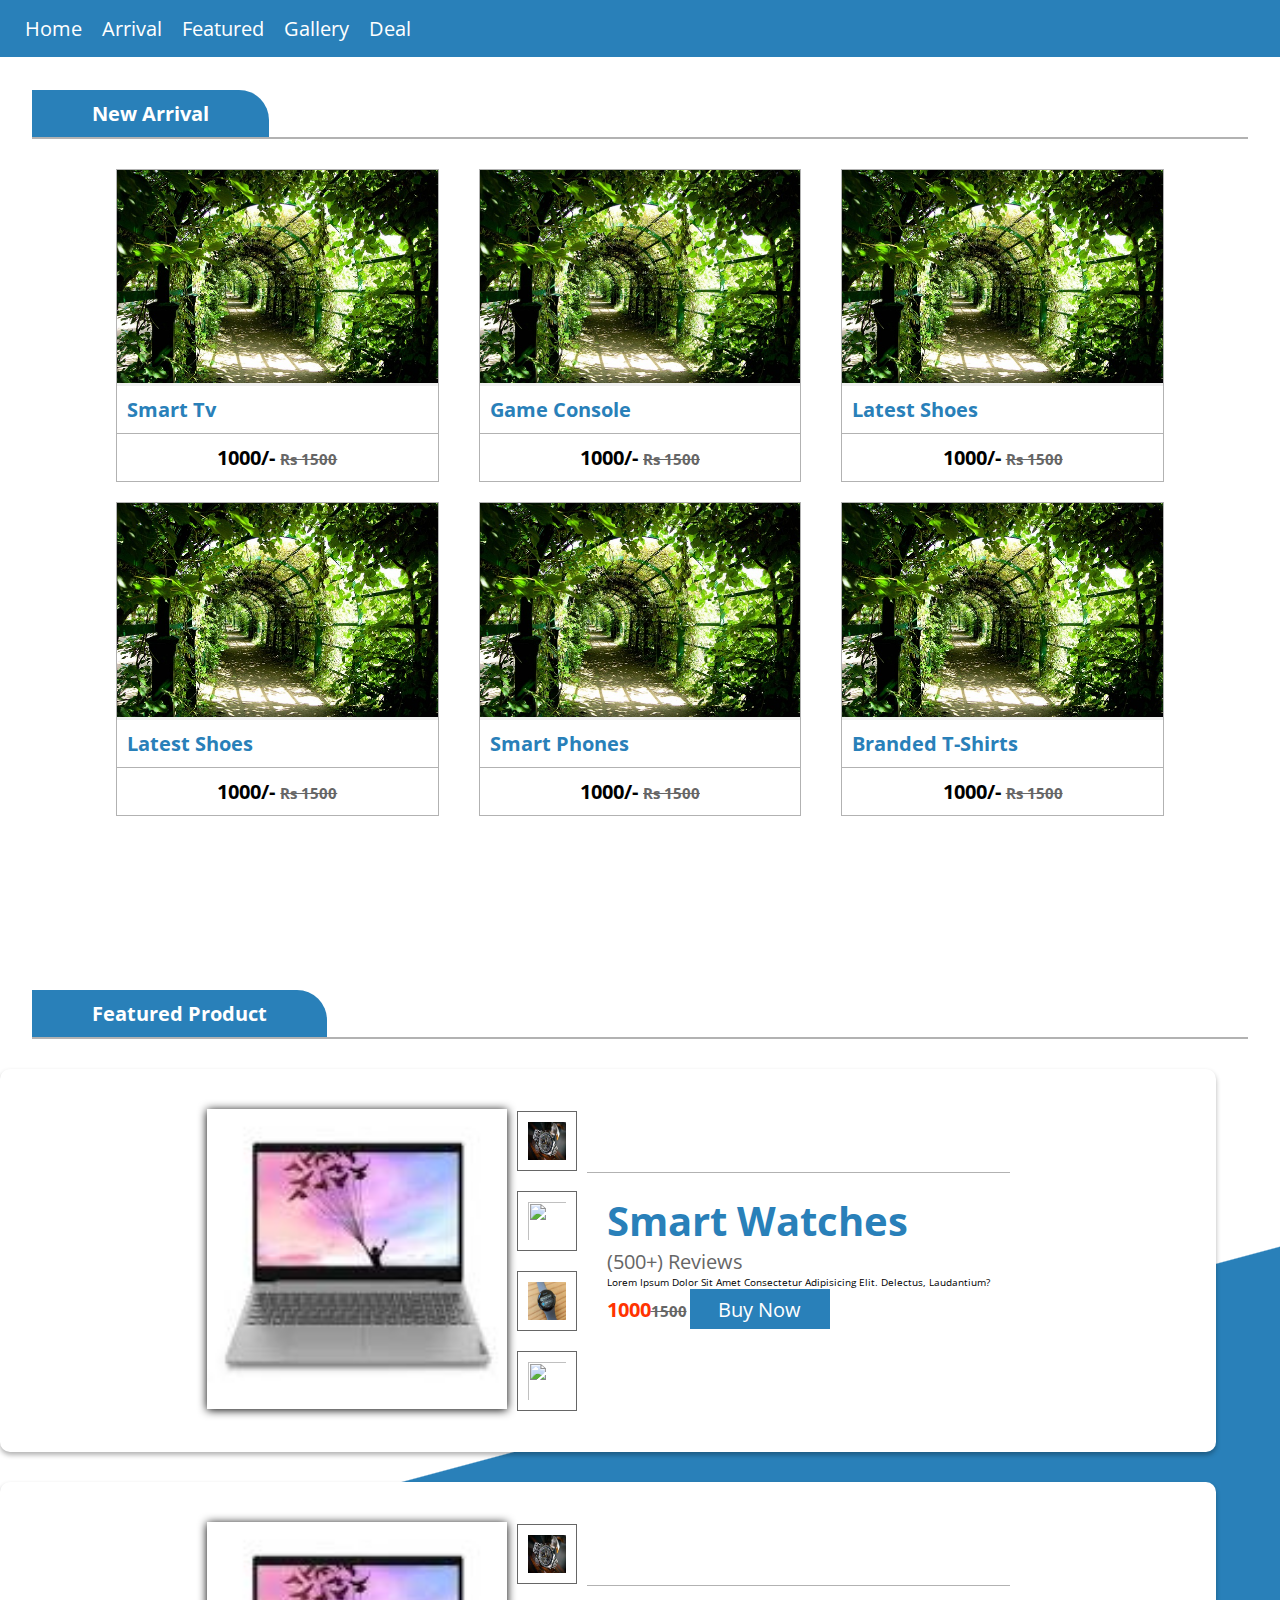
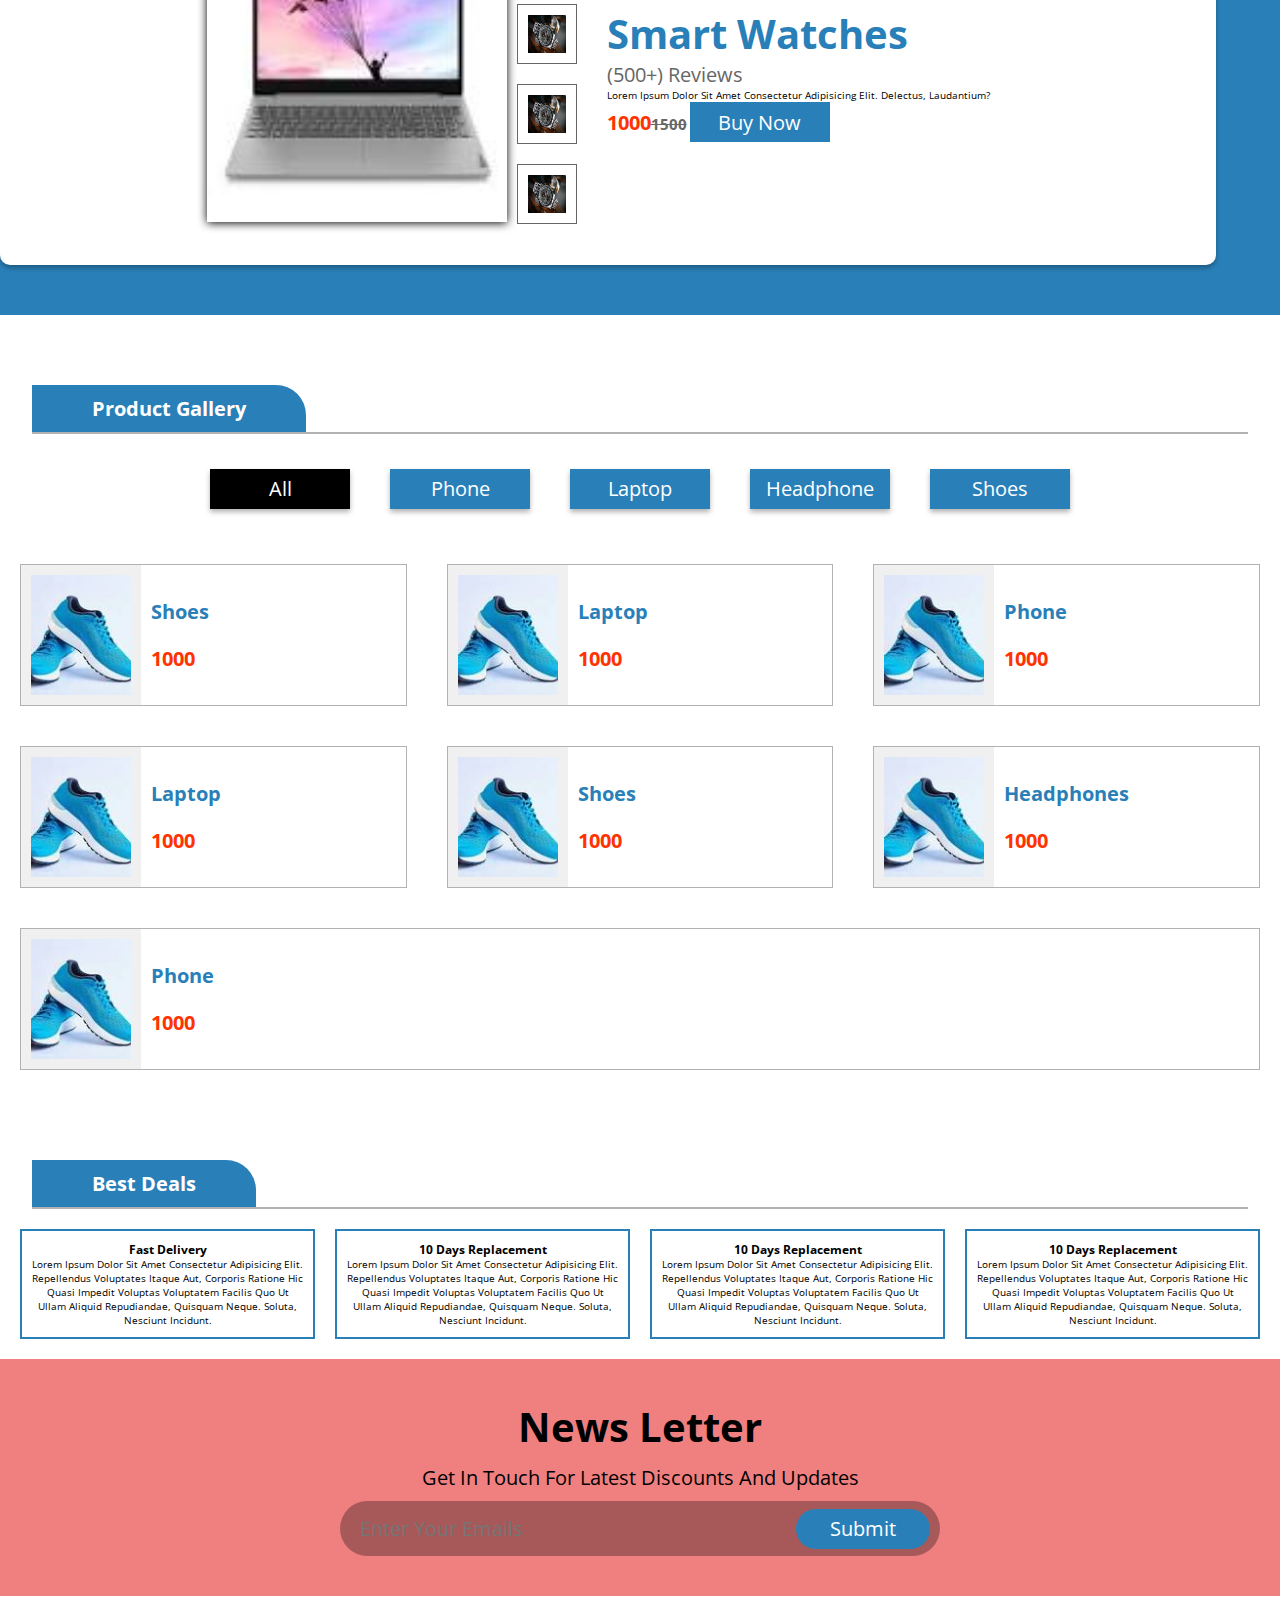
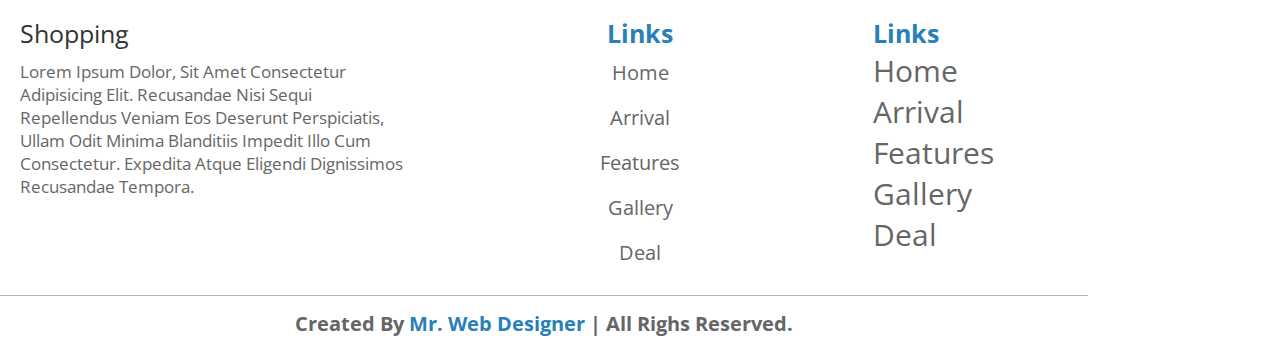
==== commit e8fafa1c: "added carousel" ====
--- a/index.html
+++ b/index.html
@@ -81,25 +81,25 @@
     <!--Home section starts-->
     <section class="home" id="home">
         
-        <div class="home-slider">
-
+        <div id="sync1" class="owl-carousel owl-theme">
             <div class="item">
                 <img src="./images/img-1.jpg" alt="">
-                <!-- <div class="content">
-                    <h3>heavy discounts</h3>
-                    <p>Lorem ipsum dolor sit amet consectetur adipisicing elit. Nam, nobis.</p>
-                    <a href="#"><button>discover</button></a>
-                </div> -->
-            </div>  
-             <div class="item">
+            </div>
+            <div class="item">
                 <img src="./images/img-1.jpg" alt="">
-                <!-- <div class="content">
-                    <h3>heavy discounts</h3>
-                    <p>Lorem ipsum dolor sit amet consectetur adipisicing elit. Nam, nobis.</p>
-                    <a href="#"><button>discover</button></a>
-                </div> -->
-            </div>  
-
+            </div>
+            <div class="item">
+                <img src="./images/img-1.jpg" alt="">
+            </div>
+            <div class="item">
+                <img src="./images/img-1.jpg" alt="">
+            </div>
+            <div class="item">
+                <img src="./images/img-1.jpg" alt="">
+            </div>
+            <div class="item">
+                <img src="./images/img-1.jpg" alt="">
+            </div>
         </div>
     </section>
     <!--Home section ends-->
--- a/css/main.css
+++ b/css/main.css
@@ -39,6 +39,64 @@
     text-decoration: none;
 }
 
+#sync1 .item {
+    height: 100vh;
+    width:100%;
+    color: #FFF;
+    -webkit-border-radius: 3px;
+    -moz-border-radius: 3px;
+    border-radius: 3px;
+    text-align: center;
+}
+
+#sync1 .item img{
+    width: 100%;
+    height: 100%;
+    object-fit: cover;
+}
+  
+.owl-theme .owl-nav {
+    /*default owl-theme theme reset .disabled:hover links */
+}
+
+.owl-theme .owl-nav [class*='owl-'] {
+    transition: all .3s ease;
+}
+
+.owl-theme .owl-nav [class*='owl-'].disabled:hover {
+    background-color: #D6D6D6;
+}
+
+#sync1.owl-theme {
+    position: relative;
+}
+
+#sync1.owl-theme .owl-next, #sync1.owl-theme .owl-prev {
+    width: 22px;
+    height: 40px;
+    margin-top: -20px;
+    position: absolute;
+    top: 50%;
+}
+
+#sync1.owl-theme .owl-prev {
+    left: 10px;
+}
+
+#sync1.owl-theme .owl-next {
+    right: 10px;
+}
+
+#sync1.owl-theme .owl-prev svg path, #sync1.owl-theme .owl-next svg path{
+    stroke: azure !important;
+}
+
+.ifrm{
+    border:none; 
+    width:100%;
+    margin-top:50px;
+}
+
 .btn{
     height: 4rem;
     width: 14rem;
@@ -54,6 +112,7 @@
     letter-spacing: .2rem;
     opacity: .8;
 }
+
 .heading{
     padding-top: 7rem;
     width: 95%;
